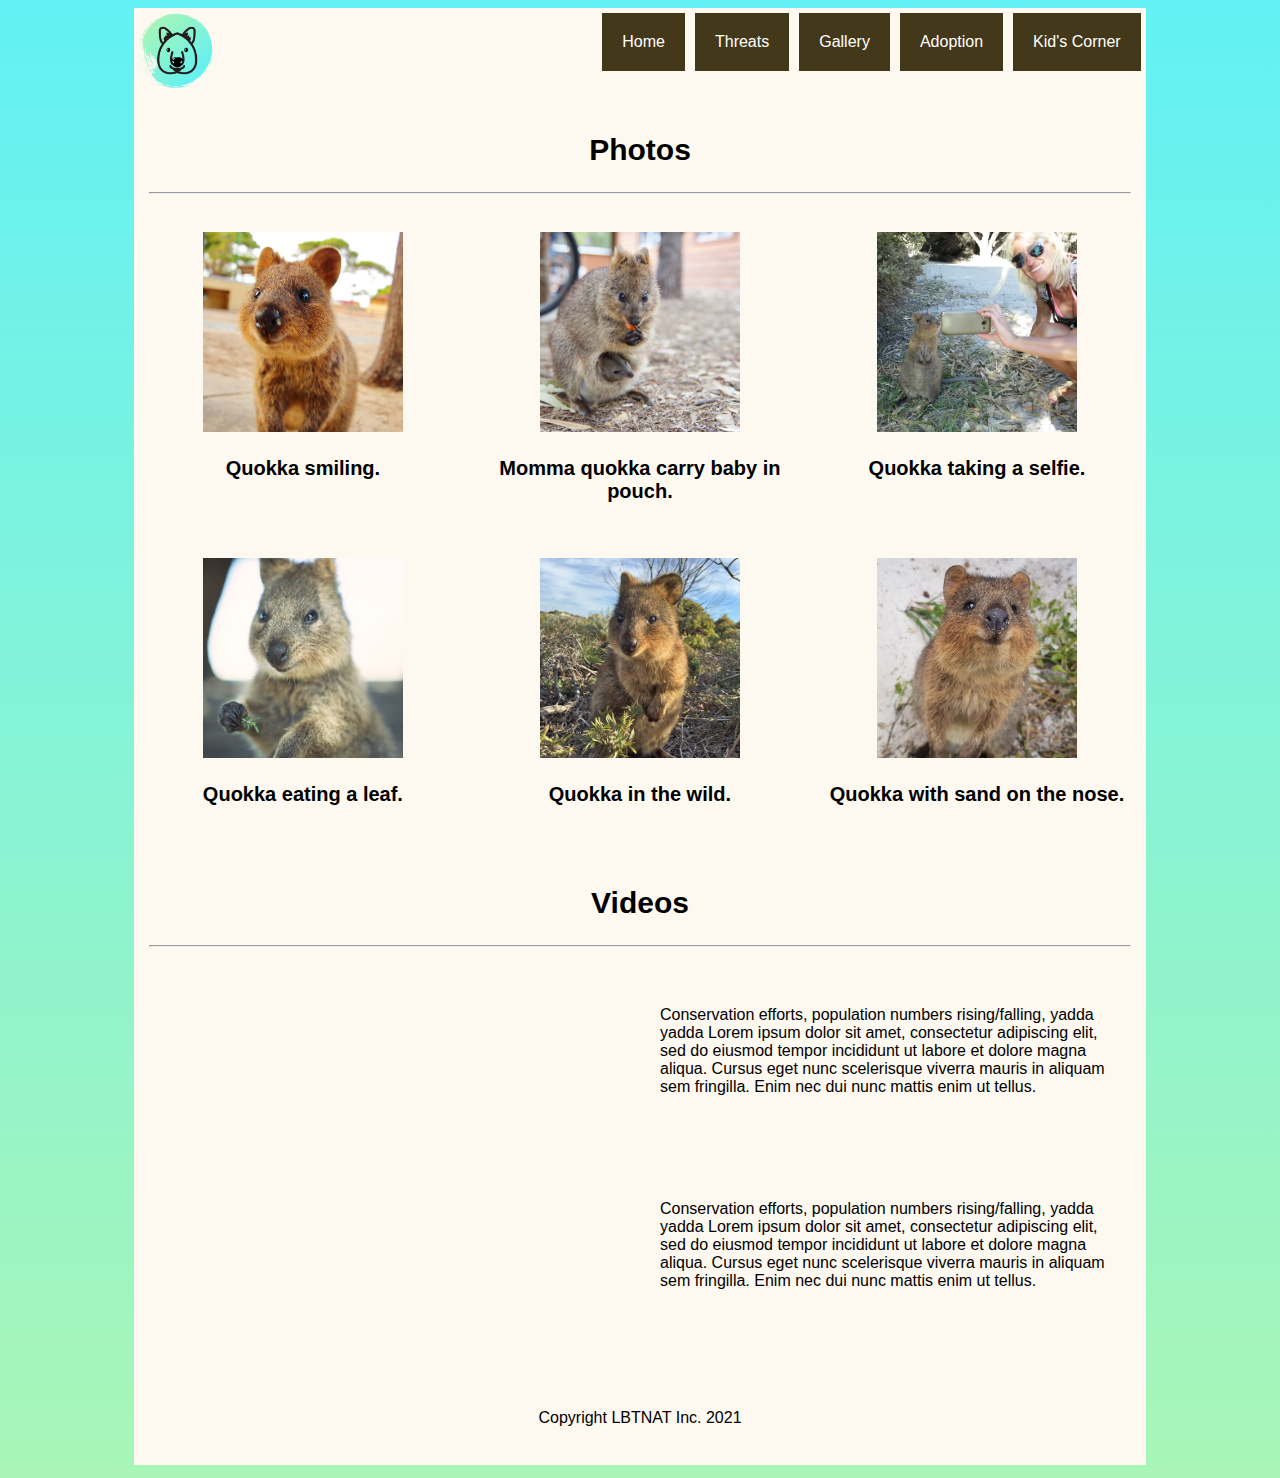
==== quokkas/gallery.html @ 88c4beb2 "first commit" ====
<!doctype html>
<html>
<head>
<meta charset="utf-8">
<meta name="viewport" content="width=device-width, initial-scale=1.0, shrink-to-fit=no">
<title>Save The Quokkas</title>
<link href="style.css" rel="stylesheet" type="text/css">
</head>

<body>
	<div id="container">
		<div class="topDiv">

			<nav>
				<ul>
				  	<li style="float:left"><a href="index.html" class="img-button" style="padding: 5px;"><img src="images/logo.png" alt="Save the quokka's logo" style="width:75px;height:75px; background-color: #FDF8F0;"></a></li>
					<li style="float:right; margin:5px;"><a href="kids-corner.html">Kid's Corner</a></li>
					<li style="float:right; margin:5px;"><a href="adoption.html">Adoption</a></li>
					<li style="float:right; margin:5px;"><a href="gallery.html">Gallery</a></li>
					<li style="float:right; margin:5px;"><a href="threats.html" >Threats</a></li>
					<li style="float:right; margin:5px;"><a href="index.html" >Home</a></li>
				</ul>	
			</nav>
				
		</div>
		
		
		<section class="row">
			 <div class="col-12">
				<h1><center>Photos</center></h1>
				 <hr>
			</div>
		</section>
		
		
		<section class="row">
			 <div class="col-4">
				<img src="images/1.png" alt="Image 1">
				<h3><center>Quokka smiling.</center></h3>
			 </div>
			
			<div class="col-4">
				<img src="images/2.png" alt="Image 2">
				<h3><center>Momma quokka carry baby in pouch.</center></h3>
			 </div>
			
			<div class="col-4">
				<img src="images/3.png" alt="Image 3">
				<h3><center>Quokka taking a selfie.</center></h3>
			 </div>
				
		</section>
		
		<section class="row">
			 <div class="col-4">
				<img src="images/4.png" alt="Image 4n">
				<h3><center>Quokka eating a leaf.</center></h3>
			 </div>
			
			<div class="col-4">
				<img src="images/5.png" alt="Image 5">
				<h3><center>Quokka in the wild.</center></h3>
			 </div>
			
			<div class="col-4">
				<img src="images/6.png" alt="Image 6">
				<h3><center>Quokka with sand on the nose.</center></h3>
			 </div>
				
		</section>
		
		<section class="row">
			 <div class="col-12">
				<h1><center>Videos</center></h1>
				 <hr>
			</div>
		</section>
		
		
		<section class="row">
			 <div class="col-6">
				<center><iframe width="auto" height="100%" src="https://www.youtube.com/embed/nj-EGNN5HwQ" title="YouTube video player" frameborder="0" allow="accelerometer; autoplay; clipboard-write; encrypted-media; gyroscope; picture-in-picture" allowfullscreen></iframe></center>
			</div>
			
			<div class="col-6">
				<p>Conservation efforts, population numbers rising/falling, yadda yadda Lorem ipsum dolor sit amet, consectetur adipiscing elit, sed do eiusmod tempor incididunt ut labore et dolore magna aliqua. Cursus eget nunc scelerisque viverra mauris in aliquam sem fringilla. Enim nec dui nunc mattis enim ut tellus.</p>
			</div>
		</section>
		
		
		<section class="row">
			 <div class="col-6">
				<center><iframe width="auto" height="100%" src="https://www.youtube.com/embed/ABiRRmcGN6E" title="YouTube video player" frameborder="0" allow="accelerometer; autoplay; clipboard-write; encrypted-media; gyroscope; picture-in-picture" allowfullscreen></iframe></center>
			</div>
			
			<div class="col-6">
				<p>Conservation efforts, population numbers rising/falling, yadda yadda Lorem ipsum dolor sit amet, consectetur adipiscing elit, sed do eiusmod tempor incididunt ut labore et dolore magna aliqua. Cursus eget nunc scelerisque viverra mauris in aliquam sem fringilla. Enim nec dui nunc mattis enim ut tellus.</p>
			</div>
		</section>
		
	

			
		
		
		
		
		
		

			<footer>
				<p><center>Copyright LBTNAT Inc. 2021</center></p>
			</footer>
	</div>	
</body>
</html>
---- quokkas/style.css ----
@charset "utf-8";

* {
  box-sizing: border-box;
}

p, ul, li, a, center{
	font-family: 'Roboto', sans-serif;
	color: #000000;
	
}

p, center{
	padding: 5px;
}

h1{
	font-family: 'Lato', sans-serif;
  	font-size: 30px;
}

h2{
	font-family: 'Lato', sans-serif;
  	font-size: 25px;
}

h3{
	font-family: 'Lato', sans-serif;
  	font-size: 20px;
}

.col-3 {
	width: 25%;
}

.col-4 {
	width: 33.33%;
	height: auto;
	
}

.col-6 {
	width: 50%;
	height: auto;
	padding-left: 20px;
	padding-right: 20px;
}

.col-8 {
	width: 66.66%;
	height: auto;
	
}

.col-12 {
	width: 100%;
}

[class*="col-"] {
  float: left;
  padding: 15px;
  
}


.row::after {
  content: "";
  clear: both;
  display: table;
}

body{
	background-image: linear-gradient(#62F1F5, #A9F5B7);
}


footer p {
	padding-left: 10px;
	padding-top: 10px;
	padding-right: 10px;
	padding-bottom: 10px;
	font-size: small;
}

#container {
	margin-right: 10%;
	margin-left: 10%;
	background-color: #FDF8F0;
}
nav li{
	background-color: #FDF8F0;
}


ul {
  list-style-type: none;
  margin: 0;
  padding: 0;
  overflow: hidden;
}

#logo-button{
	padding: 10px;
}

li a {
  display: block;
  color: white;
  text-align: center;
  padding: 20px;
  text-decoration: none;
  background-color: #44381A;
}


li a:hover:not(.active) {
  background-color: #A9F5B7;
  color:#44381A;
}

a.img-button{
	background-color: rgba(00, 00, 00, 0.0);
}

img{
	display: block;
    margin-left: auto;
    margin-right: auto;
}


.button {
  background-color: #62F1F5;
  border: none;
  color: #000000;
  padding: 16px 32px;
  text-align: center;
  font-size: 16px;
  margin: 4px 2px;
  opacity: 0.6;
  transition: 0.3s;
  display: inline-block;
  text-decoration: none;
  cursor: pointer;
}

.button:hover {
	opacity: 1
}
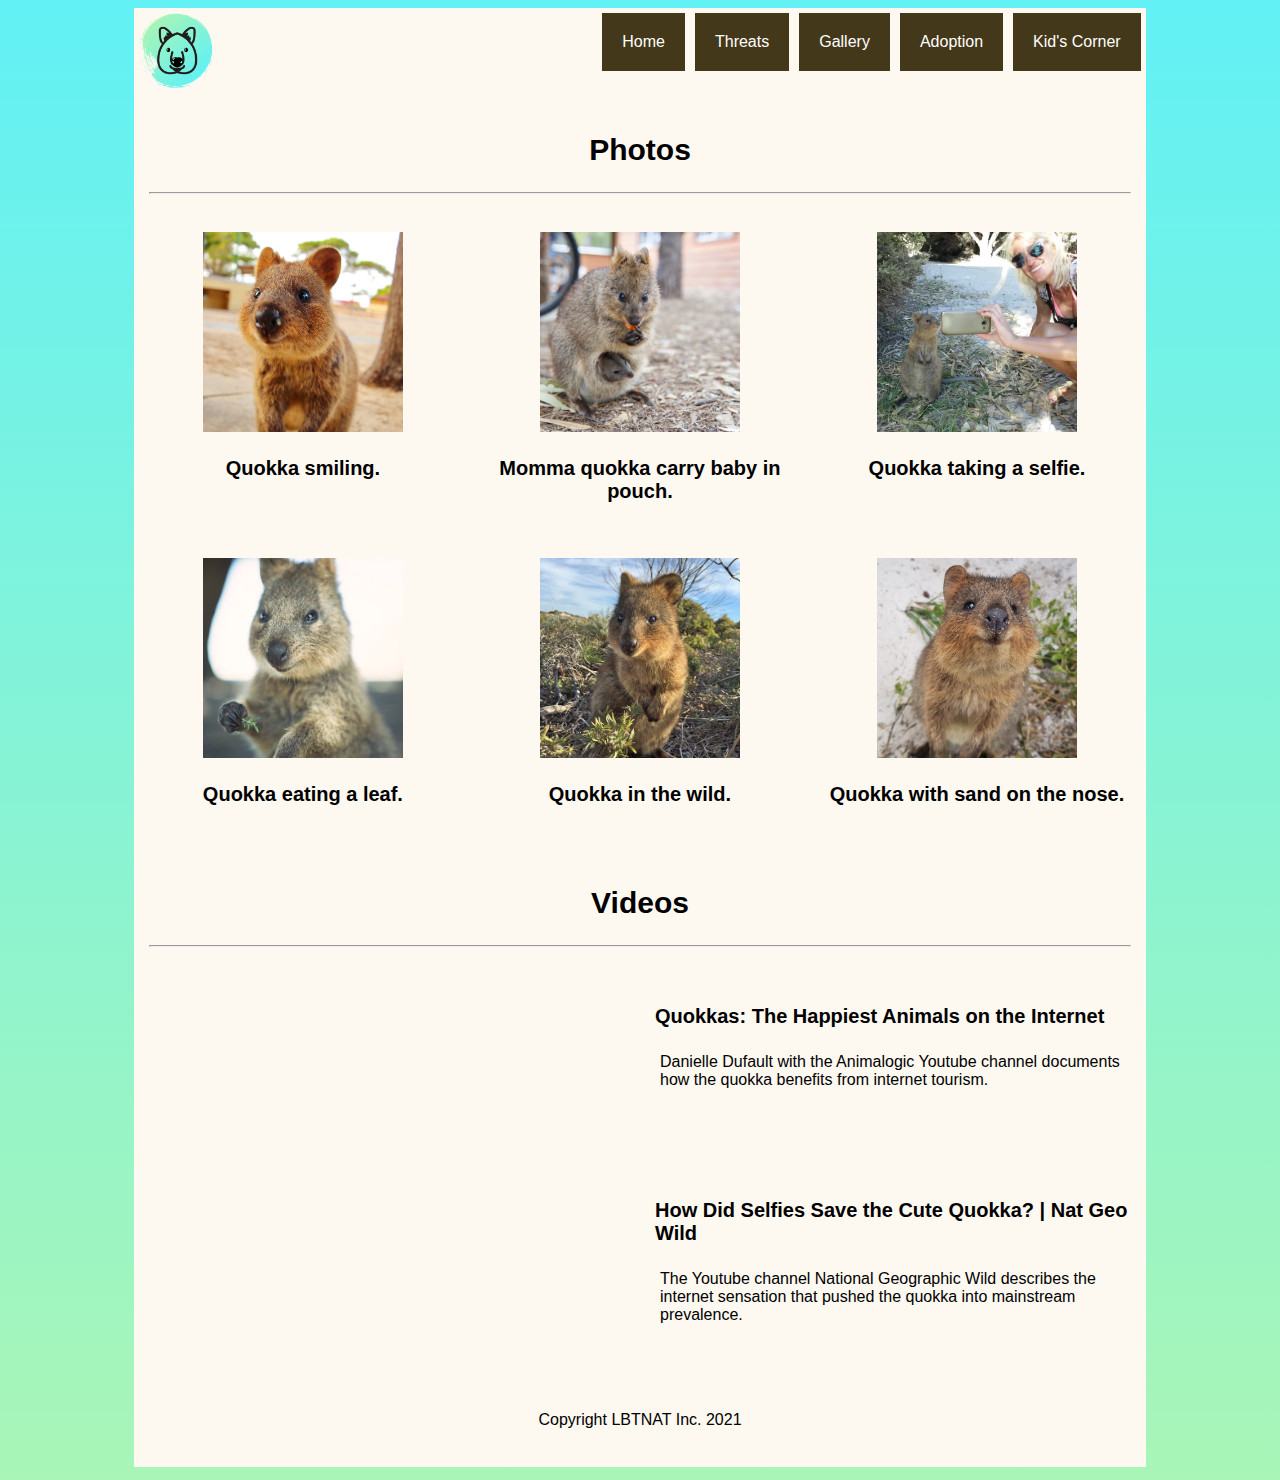
==== commit aa6aff7e: "final-copy" ====
--- a/quokkas/gallery.html
+++ b/quokkas/gallery.html
@@ -83,7 +83,8 @@
 			</div>
 			
 			<div class="col-6">
-				<p>Conservation efforts, population numbers rising/falling, yadda yadda Lorem ipsum dolor sit amet, consectetur adipiscing elit, sed do eiusmod tempor incididunt ut labore et dolore magna aliqua. Cursus eget nunc scelerisque viverra mauris in aliquam sem fringilla. Enim nec dui nunc mattis enim ut tellus.</p>
+				<h3>Quokkas: The Happiest Animals on the Internet</h3>
+				<p>Danielle Dufault with the Animalogic Youtube channel documents how the quokka benefits from internet tourism.</p>
 			</div>
 		</section>
 		
@@ -94,7 +95,8 @@
 			</div>
 			
 			<div class="col-6">
-				<p>Conservation efforts, population numbers rising/falling, yadda yadda Lorem ipsum dolor sit amet, consectetur adipiscing elit, sed do eiusmod tempor incididunt ut labore et dolore magna aliqua. Cursus eget nunc scelerisque viverra mauris in aliquam sem fringilla. Enim nec dui nunc mattis enim ut tellus.</p>
+				<h3>How Did Selfies Save the Cute Quokka? | Nat Geo Wild</h3>
+				<p>The Youtube channel National Geographic Wild describes the internet sensation that pushed the quokka into mainstream prevalence. </p>
 			</div>
 		</section>
 		
